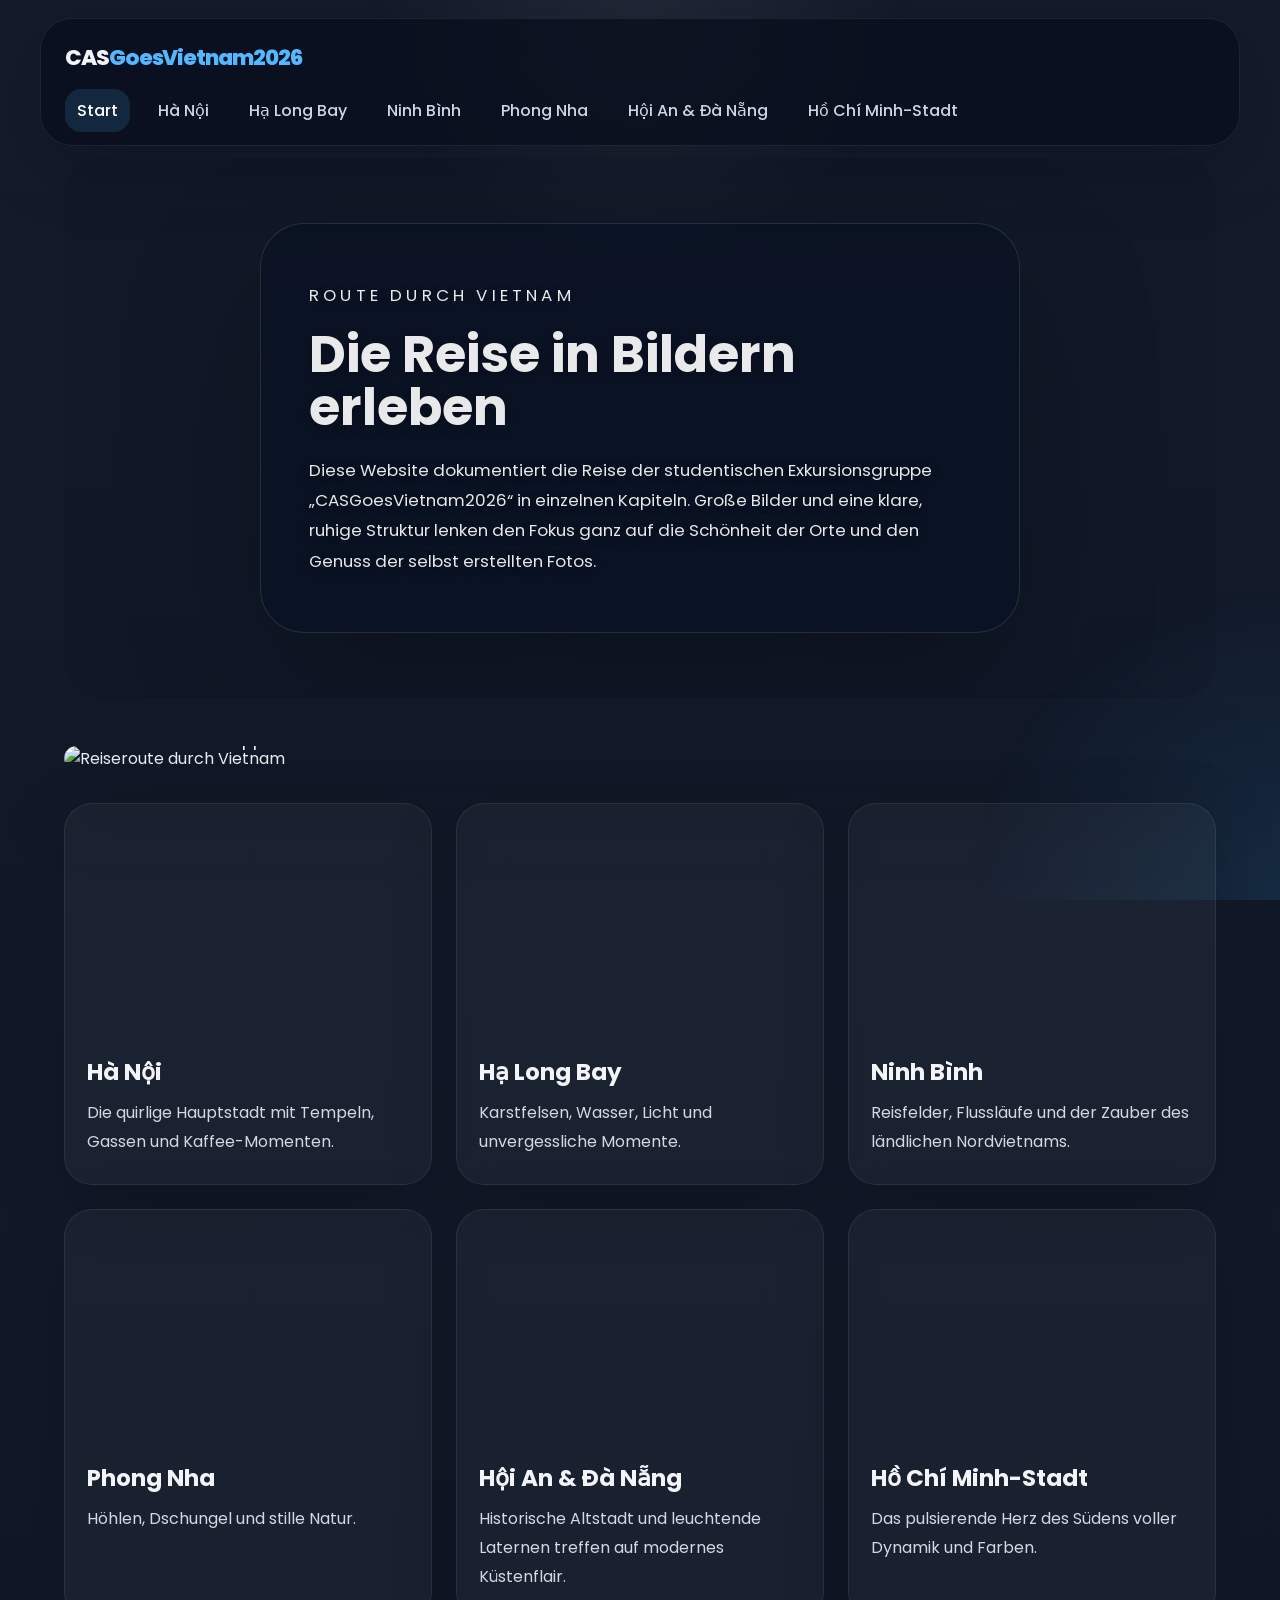
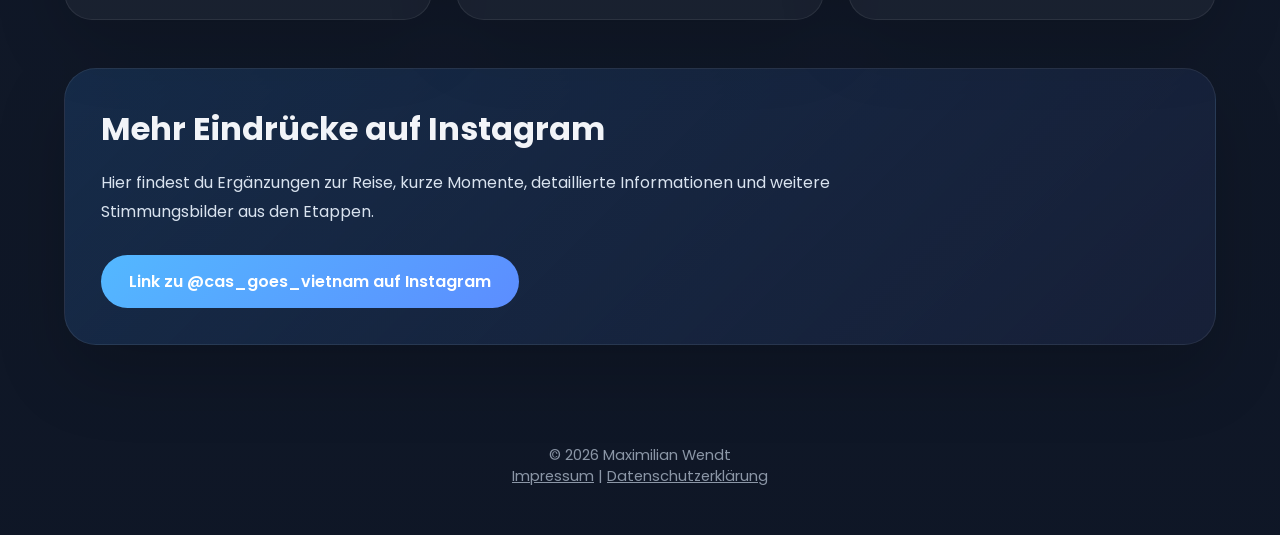
==== vn/index.html @ 0478a68d "Add VN Folder V10.1" ====
<!DOCTYPE html>
<html lang="de">
<head>
    <meta charset="UTF-8">
    <meta name="viewport" content="width=device-width, initial-scale=1.0">
    <title>Start - CASGoesVietnam2026</title>
    <link rel="stylesheet" href="css/style.css">
    <link rel="icon" type="image/png" sizes="32x32" href="icons/favicon-32.png">
    <link rel="icon" type="image/png" sizes="16x16" href="icons/favicon-16.png">
    <link rel="apple-touch-icon" href="icons/apple-touch-icon.png">
    <link rel="icon" href="icons/favicon.ico" type="image/x-icon">
    <link rel="shortcut icon" href="icons/favicon.ico">
</head>
<body>
    <div class="bg-blur"></div>

    <nav class="main-nav">
        <div class="nav-container">
            <div class="logo">CAS<span>GoesVietnam<span>2026</span></div>
            <ul>
                <li><a href="index.html" class="active">Start</a></li>
                <li><a href="hanoi.html">Hà Nội</a></li>
                <li><a href="halong-bay.html">Hạ Long Bay</a></li>
                <li><a href="tam-coc.html">Ninh Bình</a></li>
                <li><a href="phong-nha.html">Phong Nha</a></li>
                <li><a href="hoian-danang.html">Hội An & Đà Nẵng</a></li>
                <li><a href="ho-chi-minh-stadt.html">Hồ Chí Minh-Stadt</a></li>
            </ul>
        </div>
    </nav>

    <main>
        <section class="hero">
            <div class="hero-content">
                <p class="eyebrow">Route durch Vietnam</p>
                <h1>Die Reise in Bildern erleben</h1>
                <p>Diese Website dokumentiert die Reise der studentischen Exkursionsgruppe &bdquo;CASGoesVietnam2026&ldquo; in einzelnen Kapiteln. Große Bilder und eine klare, ruhige Struktur lenken den Fokus ganz auf die Schönheit der Orte und den Genuss der selbst erstellten Fotos.</p>                <!-- <a href="#destinations" class="btn-primary">Zu den Orten</a> -->
            </div>
        </section>

        <section class="route-map-section">
            <div class="route-map-container">
                <img src="images/Karte.png" alt="Reiseroute durch Vietnam" class="route-map-image">
                <div class="route-map-overlay">
                    <h2>Die Route</h2>
                    <p>Entdecke die Etappen unserer Vietnam-Reise von Norden nach Süden.</p>
                    <!-- <p2 class="route-map-credit">Kartendaten: © OpenStreetMap-Mitwirkende</p2> -->
                    <p2 class="route-map-credit">Kartendaten:  © <a href="https://www.openstreetmap.org/copyright" target="_blank" rel="noopener">OpenStreetMap-Mitwirkende</a>, 
  <!-- ® <a href="https://carto.com/attribution/" target="_blank" rel="noopener">CARTO</a>  -->
  – Karte erstellt mit <a href="https://umap-project.org" target="_blank" rel="noopener">uMap</a>
</p2>

                </div>
            </div>
        </section>
        <!-- <!-- <section class="page-hero">
            <img src="images/Karte.png" alt="Hồ Chí Minh-Stadt bei Nacht">
            <div class="page-hero-copy">
                <p class="eyebrow">Durch Vietnam</p> 
                <h1>Unsere Route</h1>
                <p>Entdecke die Etappen unserer Vietnam-Reise von Norden nach Süden.</p>
                <p class="route-map-credit">Kartendaten: © OpenStreetMap-Mitwirkende</p>

            </div>
        </section> -->

        <section id="destinations" class="destination-grid">
            <article class="destination-card">
                <a href="hanoi.html">
                    <div class="destination-image" style="background-image: url('images/1%20Hanoi/H.jpg'); background-position: center 30%;"></div>
                    <div class="destination-copy">
                        <h3>Hà Nội</h3>
                        <p>Die quirlige Hauptstadt mit Tempeln, Gassen und Kaffee-Momenten.</p>
                    </div>
                </a>
            </article>
            <article class="destination-card">
                <a href="halong-bay.html">
                    <div class="destination-image" style="background-image: url('images/2%20Halong/H.jpg'); background-position: center 54%;"></div>
                    <div class="destination-copy">
                        <h3>Hạ Long Bay</h3>
                        <p>Karstfelsen, Wasser, Licht und unvergessliche Momente.</p>
                    </div>
                </a>
            </article>
            <article class="destination-card">
                <a href="tam-coc.html">
                    <div class="destination-image" style="background-image: url('images/3%20Ninh%20Binh/H.jpg');"></div>
                    <div class="destination-copy">
                        <h3>Ninh Bình</h3>
                        <p>Reisfelder, Flussläufe und der Zauber des ländlichen Nordvietnams.</p>
                    </div>
                </a>
            </article>
            <article class="destination-card">
                <a href="phong-nha.html">
                    <div class="destination-image" style="background-image:
                    url('images/4%20Phong%20Nha/H.jpg') ; background-position: center 60%;"></div>
                    <div class="destination-copy">
                        <h3>Phong Nha</h3>
                        <p>Höhlen, Dschungel und stille Natur.</p>
                    </div>
                </a>
            </article>
            <article class="destination-card">
                <a href="hoian-danang.html">
                    <div class="destination-image" style="background-image:
                    url('images/5%20Hoi%20An/H.JPG'); background-position: center 95%;"></div>
                    <div class="destination-copy">
                        <h3>Hội An & Đà Nẵng</h3>
                        <p>Historische Altstadt und leuchtende Laternen treffen auf modernes Küstenflair.</p>
                    </div>
                </a>
            </article>
            <article class="destination-card">
                <a href="ho-chi-minh-stadt.html">
                    <div class="destination-image" style="background-image:
                    url('images/6%20Saigon/H.jpg'); background-position: center 77%;"></div>
                    <div class="destination-copy">
                        <h3>Hồ Chí Minh-Stadt</h3>
                        <p>Das pulsierende Herz des Südens voller Dynamik und Farben.</p>
                    </div>
                </a>
            </article>
        </section>

        <section class="social-panel">
            <div>
                <h2>Mehr Eindrücke auf Instagram</h2>
                <p>Hier findest du Ergänzungen zur Reise, kurze Momente, detaillierte Informationen und weitere Stimmungsbilder aus den Etappen.</p>
                <a href="https://www.instagram.com/cas_goes_vietnam"
                target="_blank" rel="noopener noreferrer"
                class="btn-primary">Link zu
                @cas_goes_vietnam auf Instagram</a>
            </div>
        </section>
    </main>

    <footer>
        <p>&copy; 2026 Maximilian Wendt</p>
        <p><a href="impressum.html">Impressum</a> | <a href="datenschutz.html">Datenschutzerklärung</a></p>
    </footer>
    <script src="js/script.js"></script>
</body>
</html>
---- vn/css/style.css ----
/* Grund-Setup */
* { margin: 0; padding: 0; box-sizing: border-box; }

@font-face {
    font-family: 'Poppins';
    font-style: normal;
    font-weight: 100;
    src: url('fonts/Poppins/Poppins-Thin.ttf') format('truetype');
    font-display: swap;
}

@font-face {
    font-family: 'Poppins';
    font-style: italic;
    font-weight: 100;
    src: url('fonts/Poppins/Poppins-ThinItalic.ttf') format('truetype');
    font-display: swap;
}

@font-face {
    font-family: 'Poppins';
    font-style: normal;
    font-weight: 200;
    src: url('fonts/Poppins/Poppins-ExtraLight.ttf') format('truetype');
    font-display: swap;
}

@font-face {
    font-family: 'Poppins';
    font-style: italic;
    font-weight: 200;
    src: url('fonts/Poppins/Poppins-ExtraLightItalic.ttf') format('truetype');
    font-display: swap;
}

@font-face {
    font-family: 'Poppins';
    font-style: normal;
    font-weight: 300;
    src: url('fonts/Poppins/Poppins-Light.ttf') format('truetype');
    font-display: swap;
}

@font-face {
    font-family: 'Poppins';
    font-style: italic;
    font-weight: 300;
    src: url('fonts/Poppins/Poppins-LightItalic.ttf') format('truetype');
    font-display: swap;
}

@font-face {
    font-family: 'Poppins';
    font-style: normal;
    font-weight: 400;
    src: url('fonts/Poppins/Poppins-Regular.ttf') format('truetype');
    font-display: swap;
}

@font-face {
    font-family: 'Poppins';
    font-style: italic;
    font-weight: 400;
    src: url('fonts/Poppins/Poppins-Italic.ttf') format('truetype');
    font-display: swap;
}

@font-face {
    font-family: 'Poppins';
    font-style: normal;
    font-weight: 500;
    src: url('fonts/Poppins/Poppins-Medium.ttf') format('truetype');
    font-display: swap;
}

@font-face {
    font-family: 'Poppins';
    font-style: italic;
    font-weight: 500;
    src: url('fonts/Poppins/Poppins-MediumItalic.ttf') format('truetype');
    font-display: swap;
}

@font-face {
    font-family: 'Poppins';
    font-style: normal;
    font-weight: 600;
    src: url('fonts/Poppins/Poppins-SemiBold.ttf') format('truetype');
    font-display: swap;
}

@font-face {
    font-family: 'Poppins';
    font-style: italic;
    font-weight: 600;
    src: url('fonts/Poppins/Poppins-SemiBoldItalic.ttf') format('truetype');
    font-display: swap;
}

@font-face {
    font-family: 'Poppins';
    font-style: normal;
    font-weight: 700;
    src: url('fonts/Poppins/Poppins-Bold.ttf') format('truetype');
    font-display: swap;
}

@font-face {
    font-family: 'Poppins';
    font-style: italic;
    font-weight: 700;
    src: url('fonts/Poppins/Poppins-BoldItalic.ttf') format('truetype');
    font-display: swap;
}

@font-face {
    font-family: 'Poppins';
    font-style: normal;
    font-weight: 800;
    src: url('fonts/Poppins/Poppins-ExtraBold.ttf') format('truetype');
    font-display: swap;
}

@font-face {
    font-family: 'Poppins';
    font-style: italic;
    font-weight: 800;
    src: url('fonts/Poppins/Poppins-ExtraBoldItalic.ttf') format('truetype');
    font-display: swap;
}

@font-face {
    font-family: 'Poppins';
    font-style: normal;
    font-weight: 900;
    src: url('fonts/Poppins/Poppins-Black.ttf') format('truetype');
    font-display: swap;
}

@font-face {
    font-family: 'Poppins';
    font-style: italic;
    font-weight: 900;
    src: url('fonts/Poppins/Poppins-BlackItalic.ttf') format('truetype');
    font-display: swap;
}

body {
    font-family: 'Poppins', sans-serif;
    min-height: 100vh;
    background: linear-gradient(180deg, rgba(10, 18, 34, 0.96), rgba(10, 18, 34, 0.98));
    color: #f2f4f8;
}

body::before {
    content: "";
    position: fixed;
    inset: 0;
    background: radial-gradient(circle at top, rgba(255, 255, 255, 0.06), transparent 25%),
                radial-gradient(circle at bottom right, rgba(52, 152, 219, 0.14), transparent 20%);
    pointer-events: none;
    z-index: -1;
}

img {
    display: block;
    width: 100%;
    height: 100%;
    object-fit: cover;
}

a { color: inherit; }

.main-nav {
    width: min(100%, 1200px);
    margin: 0 auto;
    padding: 22px 24px;
    backdrop-filter: blur(18px);
    background: rgba(8, 14, 28, 0.76);
    border: 1px solid rgba(255, 255, 255, 0.08);
    border-radius: 32px;
    box-shadow: 0 18px 70px rgba(2, 8, 20, 0.25);
    position: sticky;
    top: 18px;
    z-index: 20;
}

.nav-container {
    display: flex;
    align-items: center;
    justify-content: space-between;
    gap: 24px;
    flex-wrap: wrap;
}

.logo {
    font-size: 1.35rem;
    font-weight: 800;
    letter-spacing: -0.05em;
}

.logo span { color: #53b8ff; }

.main-nav ul {
    display: flex;
    flex-wrap: wrap;
    gap: 16px;
    list-style: none;
}

.main-nav a {
    text-decoration: none;
    color: #cdd6e4;
    font-weight: 500;
    padding: 10px 12px;
    border-radius: 16px;
    transition: background 0.3s, color 0.3s, transform 0.2s;
}

.main-nav a:hover,
.main-nav a.active {
    color: #ffffff;
    background: rgba(83, 184, 255, 0.14);
    transform: translateY(-1px);
}

main {
    width: min(100%, 1200px);
    margin: 0 auto;
    padding: 30px 24px 48px;
}

.hero {
    position: relative;
    overflow: hidden;
    border-radius: 36px;
    min-height: 60vh;
    display: flex;
    align-items: center;
    justify-content: center;
    background: url('../images/Banner.jpg') center/cover no-repeat; background-position: center 82%;
}

.hero::after {
    content: "";
    position: absolute;
    inset: 0;
    background: linear-gradient(180deg, rgba(2, 8, 20, 0.08), rgba(2, 8, 20, 0.1));
}

.hero-content {
    position: relative;
    max-width: 760px;
    width: min(100%, 760px);
    padding: 56px 48px;
    margin: 0 auto;
    backdrop-filter: blur(3px) saturate(145%);
    background: rgba(10, 16, 28, 0.48);
    border: 1px solid rgba(255, 255, 255, 0.13);
    border-radius: 44px;
    box-shadow: 0 48px 140px rgba(0, 0, 0, 0.24);
    text-align: left;
}

.hero-content h1,
.hero-content p,
.hero-content .eyebrow {
    color: #ffffff !important;
    text-shadow: 0 2px 12px rgba(0, 0, 0, 0.3);
}

.hero-content p {
    max-width: 650px;
    font-size: 1.05rem;
    line-height: 1.8;
    color: #ffffff !important;
}

.eyebrow {
    display: inline-block;
    margin-bottom: 18px;
    color: #aad0ff;
    text-transform: uppercase;
    letter-spacing: 0.25em;
    font-size: 0.8rem;
}

.hero h1 {
    font-size: clamp(2.8rem, 4vw, 4.5rem);
    line-height: 1.02;
    margin-bottom: 22px;
}

.hero-content p {
    max-width: 650px;
    font-size: 1.05rem;
    line-height: 1.8;
    color: rgba(255, 255, 255, 0.96);
}

.btn-primary {
    display: inline-flex;
    align-items: center;
    justify-content: center;
    margin-top: 28px;
    padding: 14px 28px;
    border-radius: 999px;
    background: linear-gradient(135deg, #53b8ff, #5c8dff);
    color: white;
    text-decoration: none;
    font-weight: 600;
    transition: transform 0.2s, box-shadow 0.2s;
}

.btn-primary:hover {
    transform: translateY(-2px);
    box-shadow: 0 20px 40px rgba(83, 184, 255, 0.25);
}

.intro-panel {
    margin: 48px 0 24px;
    padding: 36px;
    border-radius: 32px;
    background: rgba(255, 255, 255, 0.04);
    border: 1px solid rgba(255, 255, 255, 0.08);
    box-shadow: inset 0 0 0 1px rgba(255, 255, 255, 0.02);
}

.intro-panel h2 {
    font-size: 2rem;
    margin-bottom: 18px;
}

.intro-panel p {
    font-size: 1rem;
    line-height: 1.9;
    color: #d9e1ec;
}

.route-map-section {
    margin: 48px 0 32px;
}

.route-map-container {
    position: relative;
    border-radius: 32px;
    overflow: hidden;
    box-shadow: 0 30px 80px rgba(0, 0, 0, 0.25);
}

.route-map-image {
    width: 100%;
    height: auto;
    display: block;
}

.route-map-overlay {
    position: absolute;
    inset: 0;
    background: linear-gradient(180deg, rgba(2, 8, 20, 0.0), rgba(2, 8, 20, 0.25));
    padding: 48px 32px 32px;
    color: white;
    border-radius: 32px;
    display: flex;
    flex-direction: column;
    justify-content: flex-end;
    z-index: 1;
}

.route-map-overlay h2 {
    font-size: 2.2rem;
    margin-bottom: 12px;
}

.route-map-overlay p {
    font-size: 1.1rem;
    line-height: 1.7;
    opacity: 0.95;
}

.route-map-credit {
    margin-top: 18px;
    font-size: 0.92rem;
    color: rgba(242, 244, 248, 0.78);
    opacity: 0.92;
}

.social-panel {
    margin: 48px 0 24px;
    padding: 36px;
    border-radius: 32px;
    background: linear-gradient(135deg, rgba(38, 94, 159, 0.28), rgba(24, 33, 58, 0.88));
    border: 1px solid rgba(255, 255, 255, 0.08);
    box-shadow: 0 30px 70px rgba(0, 0, 0, 0.18);
}

.social-panel h2 {
    margin-bottom: 16px;
    font-size: 2rem;
}

.social-panel p {
    color: #d9e3ef;
    line-height: 1.8;
    max-width: 760px;
}

.social-panel a {
    text-decoration: none;
}

/* 1. Hintergrund-Overlay (Perfekt zentriert) */
.lightbox {
    position: fixed;
    inset: 0;
    display: flex;
    align-items: center;
    justify-content: center;
    padding: 24px;
    background: rgba(2, 8, 20, 0.88);
    opacity: 0;
    pointer-events: none;
    transition: opacity 0.25s ease;
    z-index: 200;
}

.lightbox.open {
    opacity: 1;
    pointer-events: auto;
}

/* CONTAINER: Auf Desktop kein Seiten-Padding, auf Mobile Schutzzone */
.lightbox-inner {
    position: relative;
    width: min(940px, 100%); /* Leicht verkleinert für perfekten Platz */
    max-height: 92vh;
    display: flex;
    flex-direction: column;
    align-items: center;
    gap: 18px;
    padding: 20px 0; /* Standard: Kein Padding an den Seiten auf Desktop */
}

/* 3. Das Bild */
.lightbox-image {
    width: 100%;
    max-height: calc(100vh - 180px);
    object-fit: contain;
    border-radius: 24px;
    box-shadow: 0 30px 80px rgba(0, 0, 0, 0.35);
}

/* SCHLIESSEN-BUTTON: Klebt sauber oben rechts am Bildrand */
.lightbox-close {
    position: absolute;
    top: -40px;
    right: 0;
    width: 48px;
    height: 48px;
    border: none;
    border-radius: 50%;
    background: rgba(255, 255, 255, 0.16);
    color: #fff;
    font-size: 1.8rem;
    cursor: pointer;
    box-shadow: 0 10px 30px rgba(0, 0, 0, 0.25);
    transition: background 0.3s;
}

.lightbox-close:hover {
    background: rgba(255, 255, 255, 0.25);
}
/* NAVIGATION-BUTTONS: Schweben auf Desktop NEBEN dem Bild */
.lightbox-nav-btn {
    position: absolute;
    top: 50%;
    transform: translateY(-50%);
    width: 42px;
    height: 42px;
    background: rgba(255, 255, 255, 0.16);
    border: 1px solid rgba(255, 255, 255, 0.25);
    border-radius: 50%;
    color: white;
    font-size: 22px;
    cursor: pointer;
    transition: background 0.3s, transform 0.2s;
    display: flex;
    align-items: center;
    justify-content: center;
    z-index: 210;
}
.lightbox-nav-btn:hover {
    background: rgba(255, 255, 255, 0.3);
}
/* Auf Desktop (-65px schiebt sie komplett neben den Bildrand) */
.lightbox-prev {
    left: -65px;
}
.lightbox-next {
    right: -65px;
}

/* ==========================================================================
   RESPONSIVE ANPASSUNG: Wenn der Bildschirm zu klein für die äußeren Buttons wird
   ========================================================================== */
@media (max-width: 1100px) {
    .lightbox-inner {
        padding: 20px 65px; /* Erzwingt eine 65px breite Schutzzone links & rechts */
    }

    /* Holt die Pfeile sicher ins Innere der Schutzzone, ohne das Bild zu berühren */
    .lightbox-prev {
        left: 12px;
    }
    .lightbox-next {
        right: 12px;
    }

    /* Richtet den Schließen-Button am neuen mobilen Bildrand aus */
    .lightbox-close {
        right: 65px;
    }
}

/* 6. Text & Bildunterschrift (Fließt nun sauber zentriert mit) */
.lightbox-text {
    max-width: 90%;
    color: #edf2fa;
    text-align: center;
}

.lightbox-caption {
    font-size: 1rem;
    line-height: 1.2;
    opacity: 0.95;
    text-align: center;
}

.featured-route-card {
    margin-bottom: 34px;
}

.route-card {
    display: grid;
    grid-template-columns: 1.2fr 1.1fr;
    gap: 24px;
    padding: 28px;
    border-radius: 32px;
    background: rgba(255, 255, 255, 0.06);
    border: 1px solid rgba(255, 255, 255, 0.1);
    box-shadow: 0 30px 80px rgba(0, 0, 0, 0.18);
    overflow: hidden;
}

.route-image {
    min-height: 320px;
    background-size: cover;
    background-position: center;
    border-radius: 28px;
}

.route-copy {
    display: flex;
    flex-direction: column;
    justify-content: center;
    gap: 18px;
}

.route-copy h2 {
    margin: 0;
    font-size: clamp(2rem, 2.4vw, 2.6rem);
}

.route-copy p {
    color: #d7e1ee;
    line-height: 1.8;
}

.badge {
    display: inline-flex;
    align-items: center;
    justify-content: center;
    padding: 8px 16px;
    border-radius: 999px;
    background: rgba(83, 184, 255, 0.18);
    color: #d8f0ff;
    font-size: 0.85rem;
    font-weight: 600;
    letter-spacing: 0.05em;
    text-transform: uppercase;
}

.destination-grid {
    display: grid;
    grid-template-columns: repeat(auto-fit, minmax(350px, 1fr));
    gap: 24px;
}

.destination-card {
    border-radius: 28px;
    overflow: hidden;
    background: rgba(255, 255, 255, 0.04);
    border: 1px solid rgba(255, 255, 255, 0.08);
    box-shadow: 0 22px 70px rgba(0, 0, 0, 0.18);
    transition: transform 0.25s, border-color 0.25s;
}

.destination-card:hover {
    transform: translateY(-4px);
    border-color: rgba(83, 184, 255, 0.35);
}

.destination-card a {
    display: block;
    color: inherit;
    text-decoration: none;
}

.destination-image {
    aspect-ratio: 16 / 10;
    background-size: cover;
    background-position: center;
}

.destination-copy {
    padding: 22px 22px 28px;
}

.destination-copy h3 {
    font-size: 1.45rem;
    margin-bottom: 10px;
}

.destination-copy p {
    color: #d1d9e3;
    line-height: 1.8;
}

.page-hero {
    position: relative;
    margin: 0 auto 32px;
    min-height: 48vh;
    border-radius: 36px;
    overflow: hidden;
    background: #0b1724;
}

.page-hero::after {
    content: "";
    position: absolute;
    inset: 0;
    background: linear-gradient(180deg, rgba(5, 12, 24, 0.0), rgba(5, 12, 24, 0.62));
    pointer-events: none;
}

.page-hero img {
    width: 100%;
    height: 100%;
    object-fit: cover;
    cursor: zoom-in;
}

.page-hero-copy {
    position: absolute;
    bottom: 28px;
    left: 28px;
    right: 28px;
    color: white;
    z-index: 1;
}

.page-hero-copy h1 {
    margin-bottom: 16px;
    font-size: clamp(2.4rem, 4vw, 3.5rem);
}

.page-hero-copy p {
    max-width: 720px;
    line-height: 1.8;
}

.gallery-grid {
    display: grid;
    grid-template-columns: repeat(auto-fit, minmax(220px, 1fr));
    gap: 20px;
}

.image-card {
    position: relative;
    min-height: 260px;
    overflow: hidden;
    border-radius: 28px;
    border: 1px solid rgba(255, 255, 255, 0.08);
    background: linear-gradient(145deg, rgba(255,255,255,0.02), rgba(0,0,0,0.15));
}

.image-card::before {
    content: "";
    position: absolute;
    inset: 0;
    background: linear-gradient(180deg, rgba(0, 0, 0, 0.12), rgba(0, 0, 0, 0.45));
    opacity: 1;
    z-index: 1;
    pointer-events: none;
}

.image-card img {
    position: relative;
    z-index: 0;
    width: 100%;
    height: 100%;
    object-fit: cover;
    transform: scale(1);
    transition: transform 0.5s ease;
}

.image-card img {
    position: relative;
    z-index: 0;
    width: 100%;
    height: 100%;
    object-fit: cover;
    transform: scale(1);
    transition: transform 0.5s ease;
}

.image-card .image-caption {
    position: absolute;
    bottom: 24px;
    left: 18px;
    right: 18px;
    color: #f8fbff;
    font-size: 0.57rem;
    line-height: 1.22;
    z-index: 2;
    margin: 0;
}

.image-card:hover img {
    transform: scale(1.1);
}

.image-card .image-caption strong {
    display: block;
    margin-bottom: 10px;
    font-weight: 700;
}

footer {
    text-align: center;
    padding: 28px 24px 48px;
    color: #8b96a6;
    font-size: 0.92rem;
}

@media (max-width: 860px) {
    .nav-container { justify-content: center; }
    .main-nav ul { justify-content: center; }
}

@media (max-width: 700px) {
    .hero-content { padding: 32px 24px; }
    .destination-copy { padding: 18px; }
    .page-hero-copy { bottom: 18px; left: 18px; right: 18px; }
}

@media (max-width: 500px) {
    .hero h1 { font-size: 2.4rem; }
    .destination-copy h3 { font-size: 1.25rem; }
}
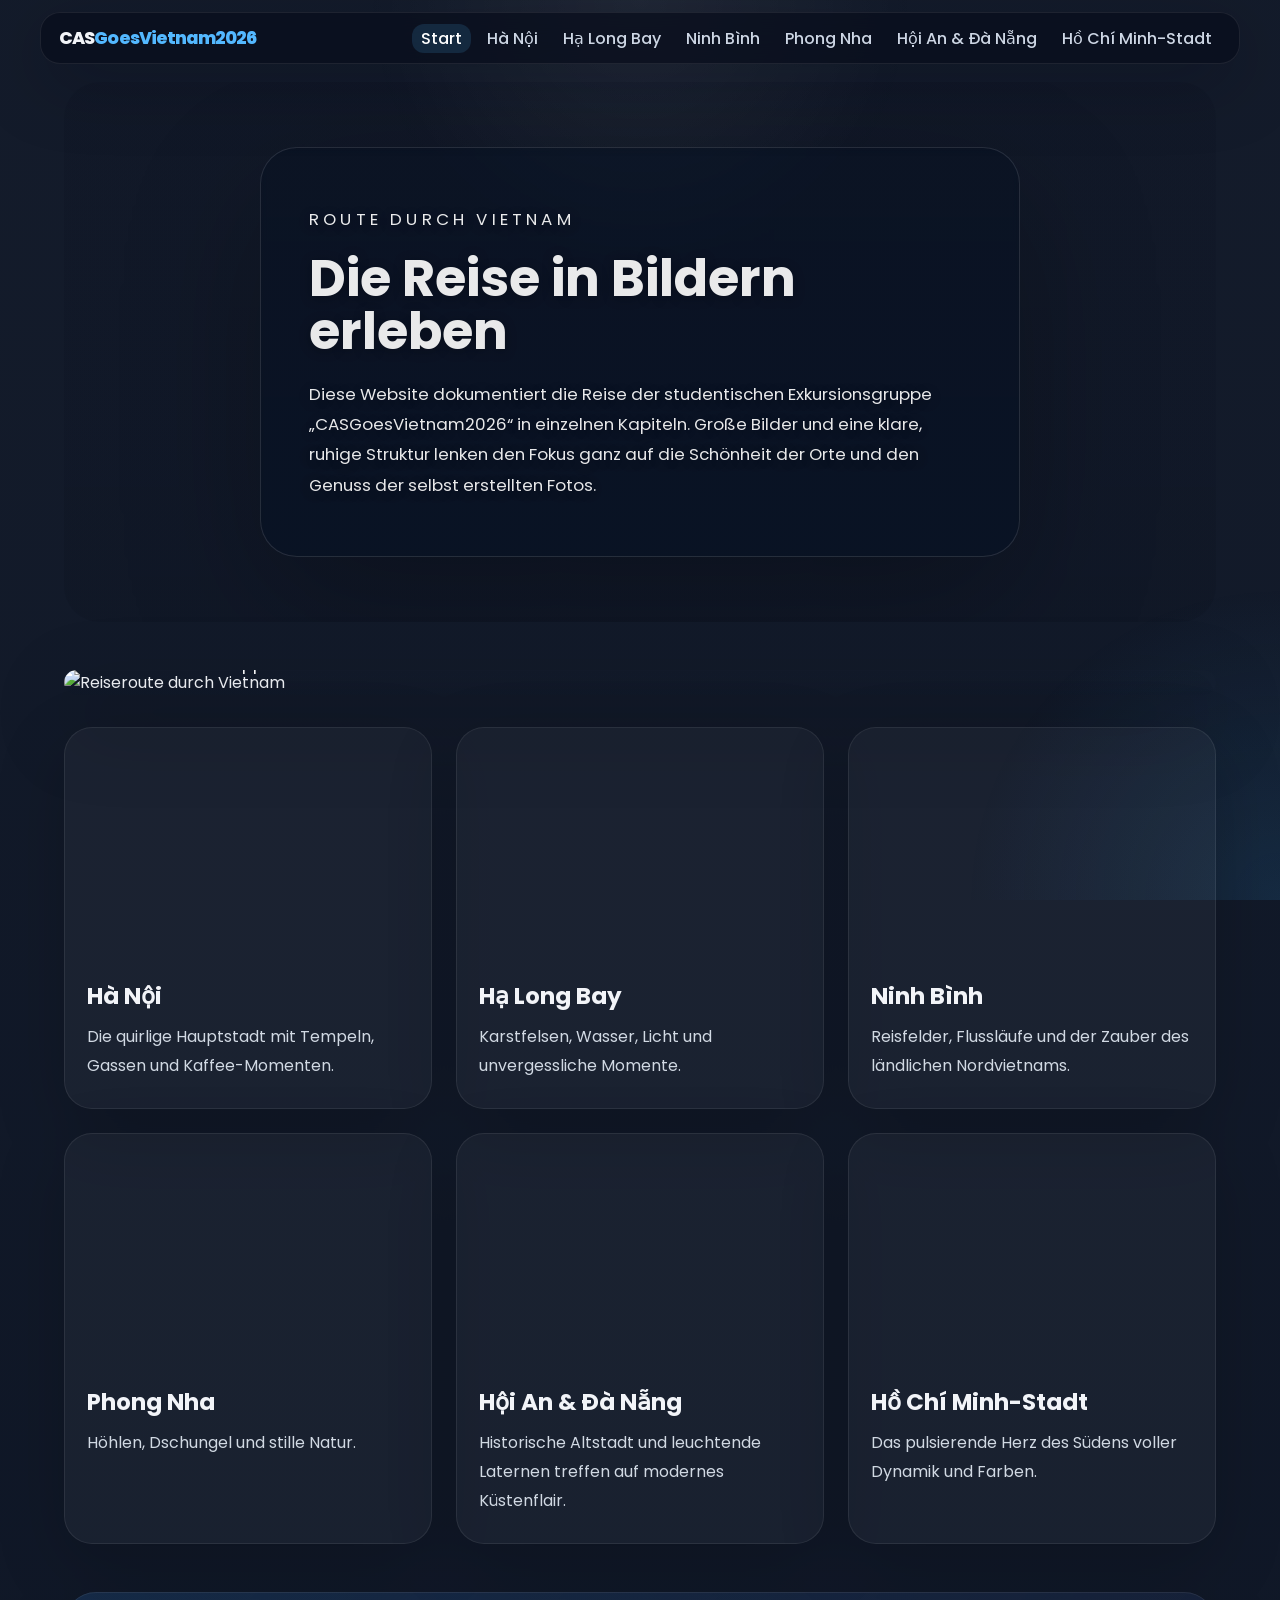
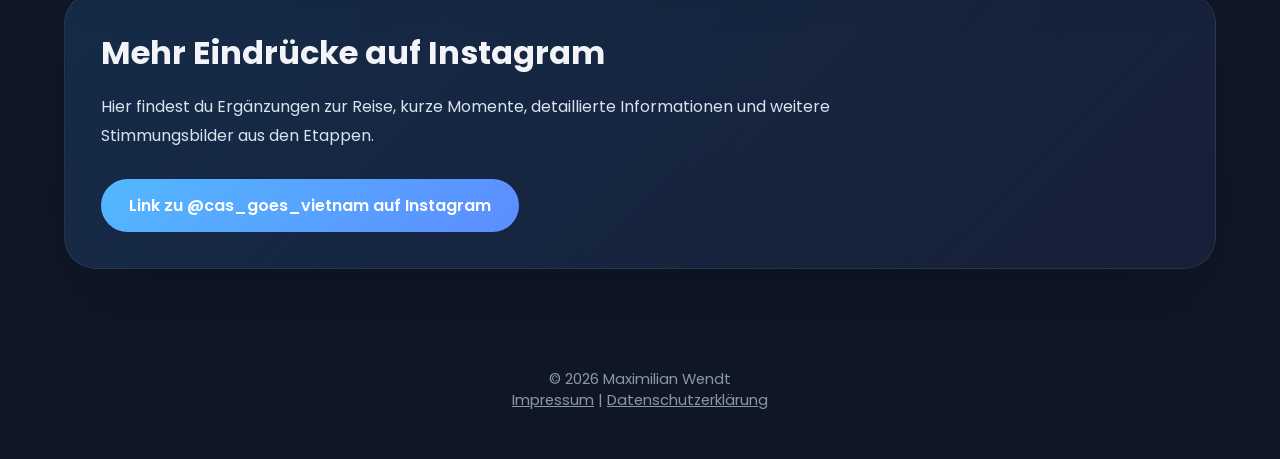
==== commit e4f40da7: "fix: decrease navigator size & add word wrapping to improve look on smartphones" ====
--- a/vn/index.html
+++ b/vn/index.html
@@ -105,7 +105,7 @@
             <article class="destination-card">
                 <a href="hoian-danang.html">
                     <div class="destination-image" style="background-image:
-                    url('images/5%20Hoi%20An/H.JPG'); background-position: center 95%;"></div>
+                    url('images/5%20Hoi%20An/H.jpg'); background-position: center 95%;"></div>
                     <div class="destination-copy">
                         <h3>Hội An & Đà Nẵng</h3>
                         <p>Historische Altstadt und leuchtende Laternen treffen auf modernes Küstenflair.</p>
--- a/vn/css/style.css
+++ b/vn/css/style.css
@@ -174,14 +174,16 @@
 .main-nav {
     width: min(100%, 1200px);
     margin: 0 auto;
-    padding: 22px 24px;
+    /* Vertikales Padding von 22px auf 12px und horizontales auf 18px reduziert */
+    padding: 12px 18px; 
     backdrop-filter: blur(18px);
     background: rgba(8, 14, 28, 0.76);
     border: 1px solid rgba(255, 255, 255, 0.08);
-    border-radius: 32px;
+    /* Abgerundete Ecken leicht verringert, passend zur kompakteren Box */
+    border-radius: 20px; 
     box-shadow: 0 18px 70px rgba(2, 8, 20, 0.25);
     position: sticky;
-    top: 18px;
+    top: 12px;
     z-index: 20;
 }
 
@@ -189,12 +191,13 @@
     display: flex;
     align-items: center;
     justify-content: space-between;
-    gap: 24px;
+    gap: 5px;
     flex-wrap: wrap;
 }
 
 .logo {
-    font-size: 1.35rem;
+    /* Schriftgröße von 1.35rem verkleinert */
+    font-size: 1.1rem; 
     font-weight: 800;
     letter-spacing: -0.05em;
 }
@@ -204,16 +207,19 @@
 .main-nav ul {
     display: flex;
     flex-wrap: wrap;
-    gap: 16px;
+    /* Abstand zwischen den Menüpunkten von 16px verringert */
+    gap: 7px; 
     list-style: none;
 }
 
 .main-nav a {
     text-decoration: none;
     color: #cdd6e4;
-    font-weight: 500;
-    padding: 10px 12px;
-    border-radius: 16px;
+    font-weight: 500;       
+    font-size: 1rem; 
+    /* Klickbereich/Padding der Links verkleinert (von 16px) */
+    padding: 3px 9px; 
+    border-radius: 12px;
     transition: background 0.3s, color 0.3s, transform 0.2s;
 }
 
@@ -257,7 +263,8 @@
     backdrop-filter: blur(3px) saturate(145%);
     background: rgba(10, 16, 28, 0.48);
     border: 1px solid rgba(255, 255, 255, 0.13);
-    border-radius: 44px;
+    /* Textbox so rund wie Hintergrundbild */
+    border-radius: 37px;
     box-shadow: 0 48px 140px rgba(0, 0, 0, 0.24);
     text-align: left;
 }
@@ -327,8 +334,29 @@
 }
 
 .intro-panel h2 {
+    font-size: 1.5rem;
+    margin-bottom: 18px;
+    
+    /* Verhindert das Herausragen */
+    overflow-wrap: break-word;
+    word-wrap: break-word;
+    
+    /* Aktiviert die automatische Silbentrennung */
+    -webkit-hyphens: auto;
+    -ms-hyphens: auto;
+    hyphens: auto;
+}
+
+.intro-panel h1 {
     font-size: 2rem;
     margin-bottom: 18px;
+
+    overflow-wrap: break-word;
+    word-wrap: break-word;
+
+    -webkit-hyphens: auto;
+    -ms-hyphens: auto;
+    hyphens: auto;
 }
 
 .intro-panel p {
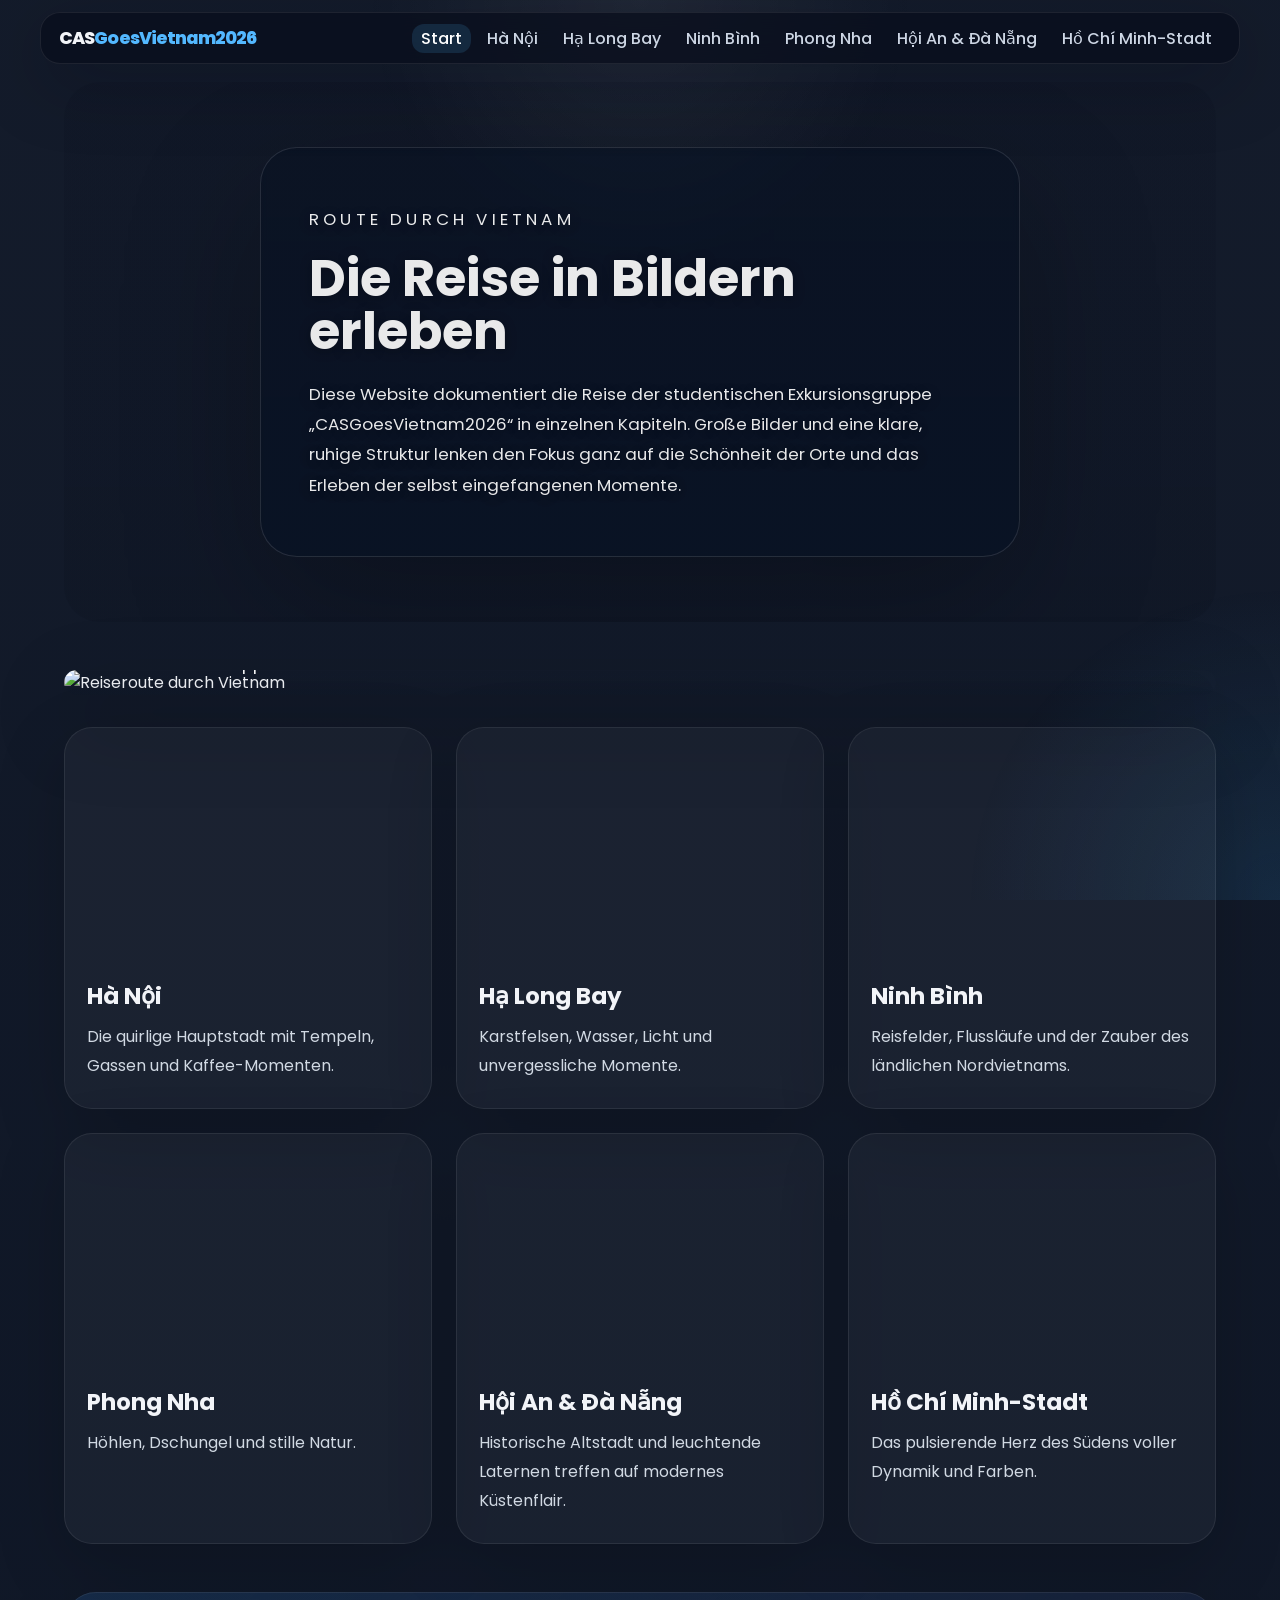
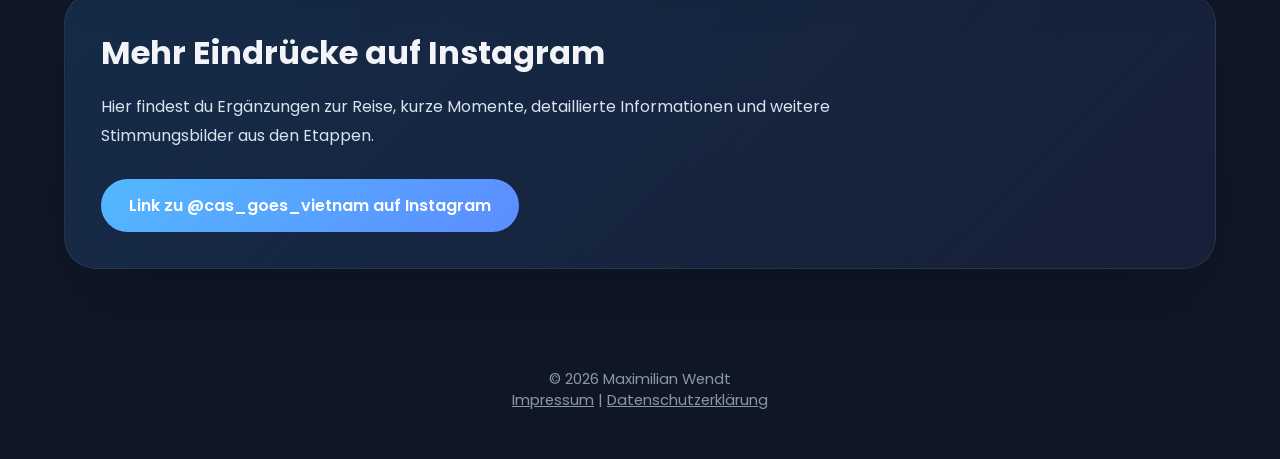
==== commit ea58603a: "fix: improve image titles" ====
--- a/vn/index.html
+++ b/vn/index.html
@@ -34,7 +34,7 @@
             <div class="hero-content">
                 <p class="eyebrow">Route durch Vietnam</p>
                 <h1>Die Reise in Bildern erleben</h1>
-                <p>Diese Website dokumentiert die Reise der studentischen Exkursionsgruppe &bdquo;CASGoesVietnam2026&ldquo; in einzelnen Kapiteln. Große Bilder und eine klare, ruhige Struktur lenken den Fokus ganz auf die Schönheit der Orte und den Genuss der selbst erstellten Fotos.</p>                <!-- <a href="#destinations" class="btn-primary">Zu den Orten</a> -->
+                <p>Diese Website dokumentiert die Reise der studentischen Exkursionsgruppe &bdquo;CASGoesVietnam2026&ldquo; in einzelnen Kapiteln. Große Bilder und eine klare, ruhige Struktur lenken den Fokus ganz auf die Schönheit der Orte und das Erleben der selbst eingefangenen Momente.</p>                <!-- <a href="#destinations" class="btn-primary">Zu den Orten</a> -->
             </div>
         </section>
 
@@ -53,16 +53,6 @@
                 </div>
             </div>
         </section>
-        <!-- <!-- <section class="page-hero">
-            <img src="images/Karte.png" alt="Hồ Chí Minh-Stadt bei Nacht">
-            <div class="page-hero-copy">
-                <p class="eyebrow">Durch Vietnam</p> 
-                <h1>Unsere Route</h1>
-                <p>Entdecke die Etappen unserer Vietnam-Reise von Norden nach Süden.</p>
-                <p class="route-map-credit">Kartendaten: © OpenStreetMap-Mitwirkende</p>
-
-            </div>
-        </section> -->
 
         <section id="destinations" class="destination-grid">
             <article class="destination-card">
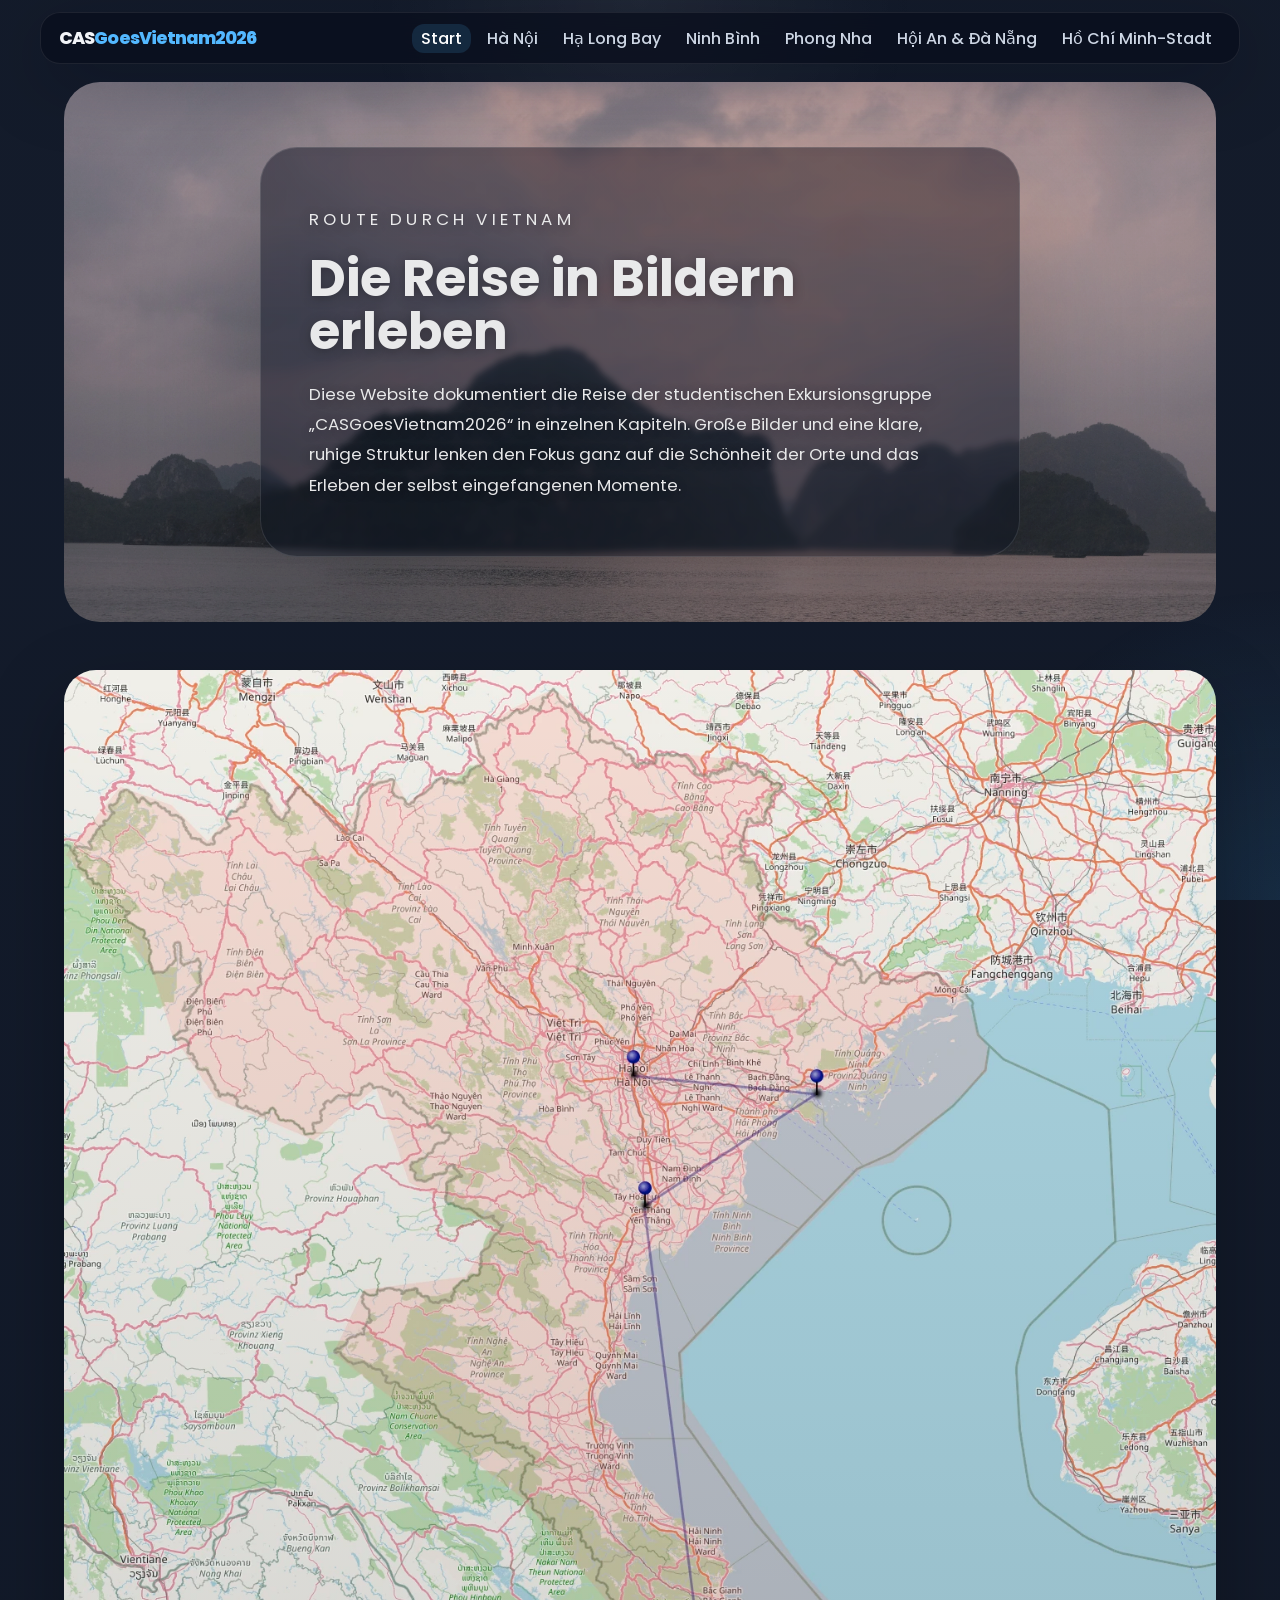
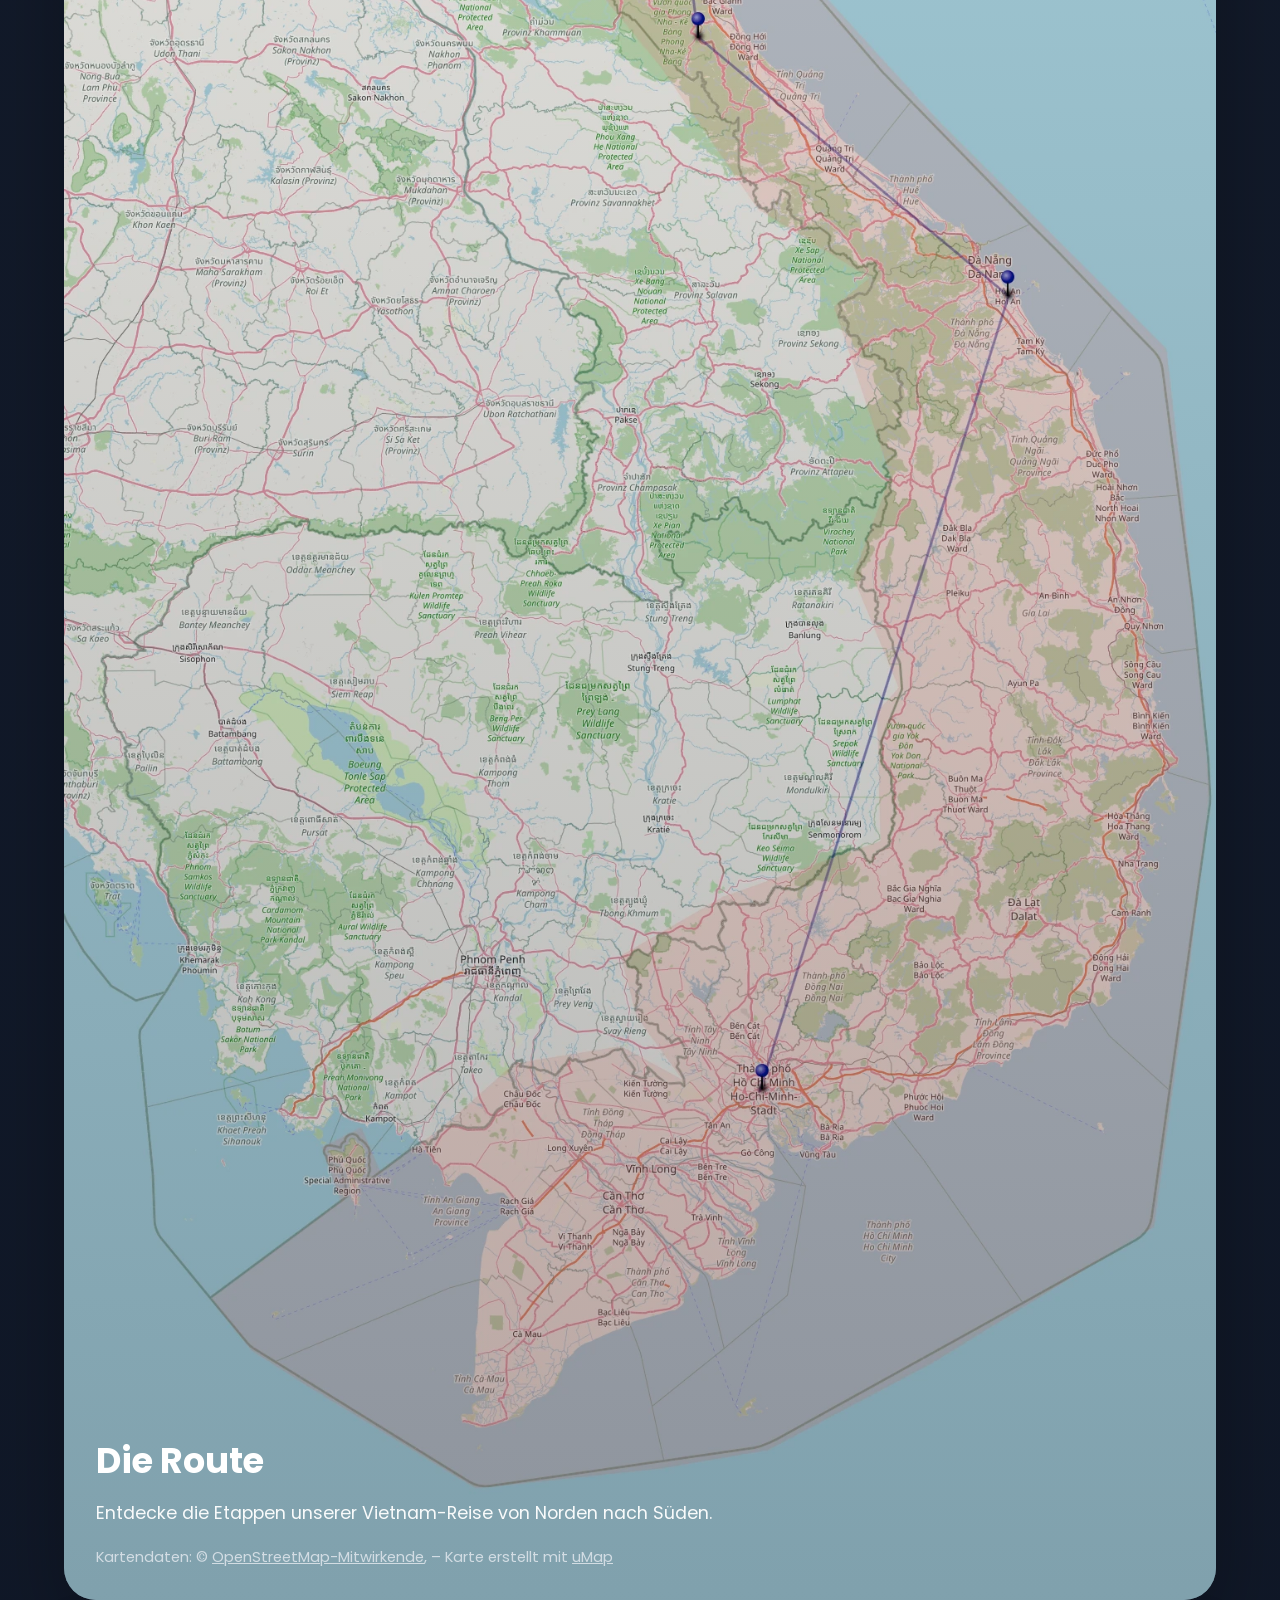
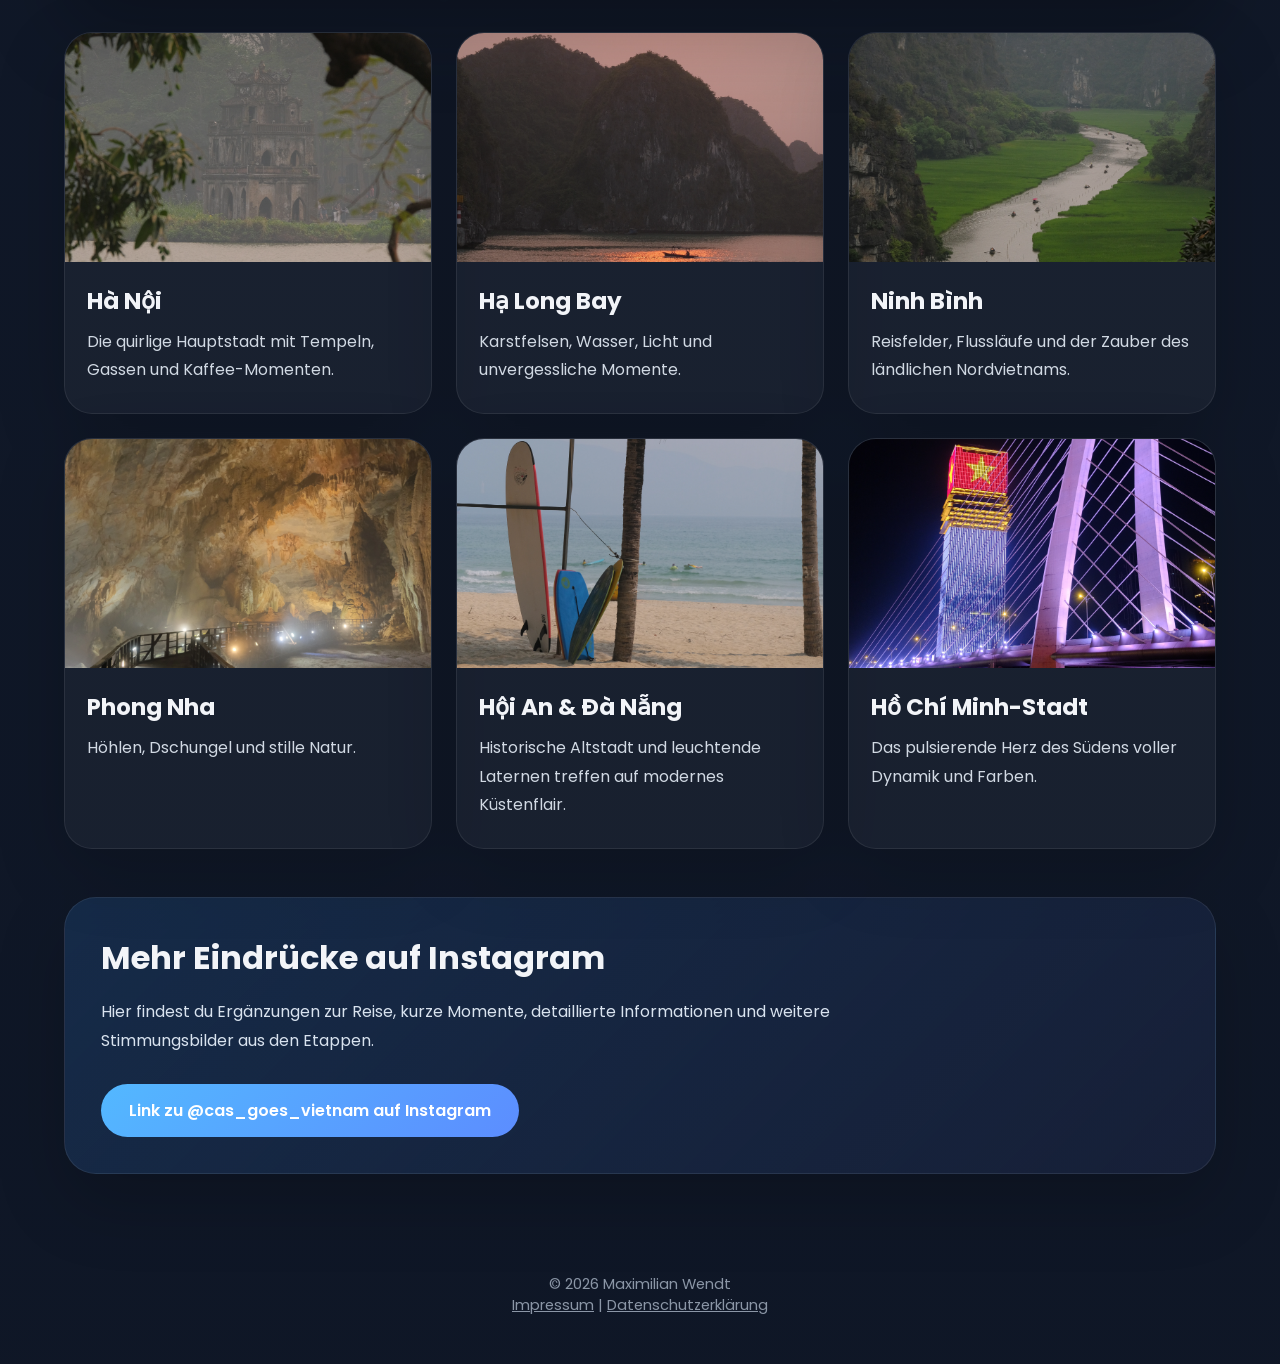
==== commit d33273b9: "fix: change image format to webp, minor fixes" ====
--- a/vn/index.html
+++ b/vn/index.html
@@ -40,7 +40,7 @@
 
         <section class="route-map-section">
             <div class="route-map-container">
-                <img src="images/Karte.png" alt="Reiseroute durch Vietnam" class="route-map-image">
+                <img src="images/Karte.webp" alt="Reiseroute durch Vietnam" class="route-map-image">
                 <div class="route-map-overlay">
                     <h2>Die Route</h2>
                     <p>Entdecke die Etappen unserer Vietnam-Reise von Norden nach Süden.</p>
@@ -57,7 +57,9 @@
         <section id="destinations" class="destination-grid">
             <article class="destination-card">
                 <a href="hanoi.html">
-                    <div class="destination-image" style="background-image: url('images/1%20Hanoi/H.jpg'); background-position: center 30%;"></div>
+                    <div class="destination-image" style="background-image:
+                    url('images/1%20Hanoi/H.webp'); background-position: center
+                    30%;"></div>
                     <div class="destination-copy">
                         <h3>Hà Nội</h3>
                         <p>Die quirlige Hauptstadt mit Tempeln, Gassen und Kaffee-Momenten.</p>
@@ -66,7 +68,7 @@
             </article>
             <article class="destination-card">
                 <a href="halong-bay.html">
-                    <div class="destination-image" style="background-image: url('images/2%20Halong/H.jpg'); background-position: center 54%;"></div>
+                    <div class="destination-image" style="background-image: url('images/2%20Halong/H.webp'); background-position: center 54%;"></div>
                     <div class="destination-copy">
                         <h3>Hạ Long Bay</h3>
                         <p>Karstfelsen, Wasser, Licht und unvergessliche Momente.</p>
@@ -75,7 +77,7 @@
             </article>
             <article class="destination-card">
                 <a href="tam-coc.html">
-                    <div class="destination-image" style="background-image: url('images/3%20Ninh%20Binh/H.jpg');"></div>
+                    <div class="destination-image" style="background-image: url('images/3%20Ninh%20Binh/H.webp');"></div>
                     <div class="destination-copy">
                         <h3>Ninh Bình</h3>
                         <p>Reisfelder, Flussläufe und der Zauber des ländlichen Nordvietnams.</p>
@@ -85,7 +87,7 @@
             <article class="destination-card">
                 <a href="phong-nha.html">
                     <div class="destination-image" style="background-image:
-                    url('images/4%20Phong%20Nha/H.jpg') ; background-position: center 60%;"></div>
+                    url('images/4%20Phong%20Nha/H.webp') ; background-position: center 60%;"></div>
                     <div class="destination-copy">
                         <h3>Phong Nha</h3>
                         <p>Höhlen, Dschungel und stille Natur.</p>
@@ -95,7 +97,7 @@
             <article class="destination-card">
                 <a href="hoian-danang.html">
                     <div class="destination-image" style="background-image:
-                    url('images/5%20Hoi%20An/H.jpg'); background-position: center 95%;"></div>
+                    url('images/5%20Hoi%20An/H.webp'); background-position: center 95%;"></div>
                     <div class="destination-copy">
                         <h3>Hội An & Đà Nẵng</h3>
                         <p>Historische Altstadt und leuchtende Laternen treffen auf modernes Küstenflair.</p>
@@ -105,7 +107,7 @@
             <article class="destination-card">
                 <a href="ho-chi-minh-stadt.html">
                     <div class="destination-image" style="background-image:
-                    url('images/6%20Saigon/H.jpg'); background-position: center 77%;"></div>
+                    url('images/6%20Saigon/H.webp'); background-position: center 77%;"></div>
                     <div class="destination-copy">
                         <h3>Hồ Chí Minh-Stadt</h3>
                         <p>Das pulsierende Herz des Südens voller Dynamik und Farben.</p>
--- a/vn/css/style.css
+++ b/vn/css/style.css
@@ -244,7 +244,7 @@
     display: flex;
     align-items: center;
     justify-content: center;
-    background: url('../images/Banner.jpg') center/cover no-repeat; background-position: center 82%;
+    background: url('../images/Banner.webp') center/cover no-repeat; background-position: center 82%;
 }
 
 .hero::after {
@@ -719,14 +719,14 @@
     overflow: hidden;
     border-radius: 28px;
     border: 1px solid rgba(255, 255, 255, 0.08);
-    background: linear-gradient(145deg, rgba(255,255,255,0.02), rgba(0,0,0,0.15));
+    background: none;
 }
 
 .image-card::before {
     content: "";
     position: absolute;
     inset: 0;
-    background: linear-gradient(180deg, rgba(0, 0, 0, 0.12), rgba(0, 0, 0, 0.45));
+    background: linear-gradient(180deg, rgba(0, 0, 0, 0.05), rgba(0, 0, 0, 0.25));
     opacity: 1;
     z-index: 1;
     pointer-events: none;
